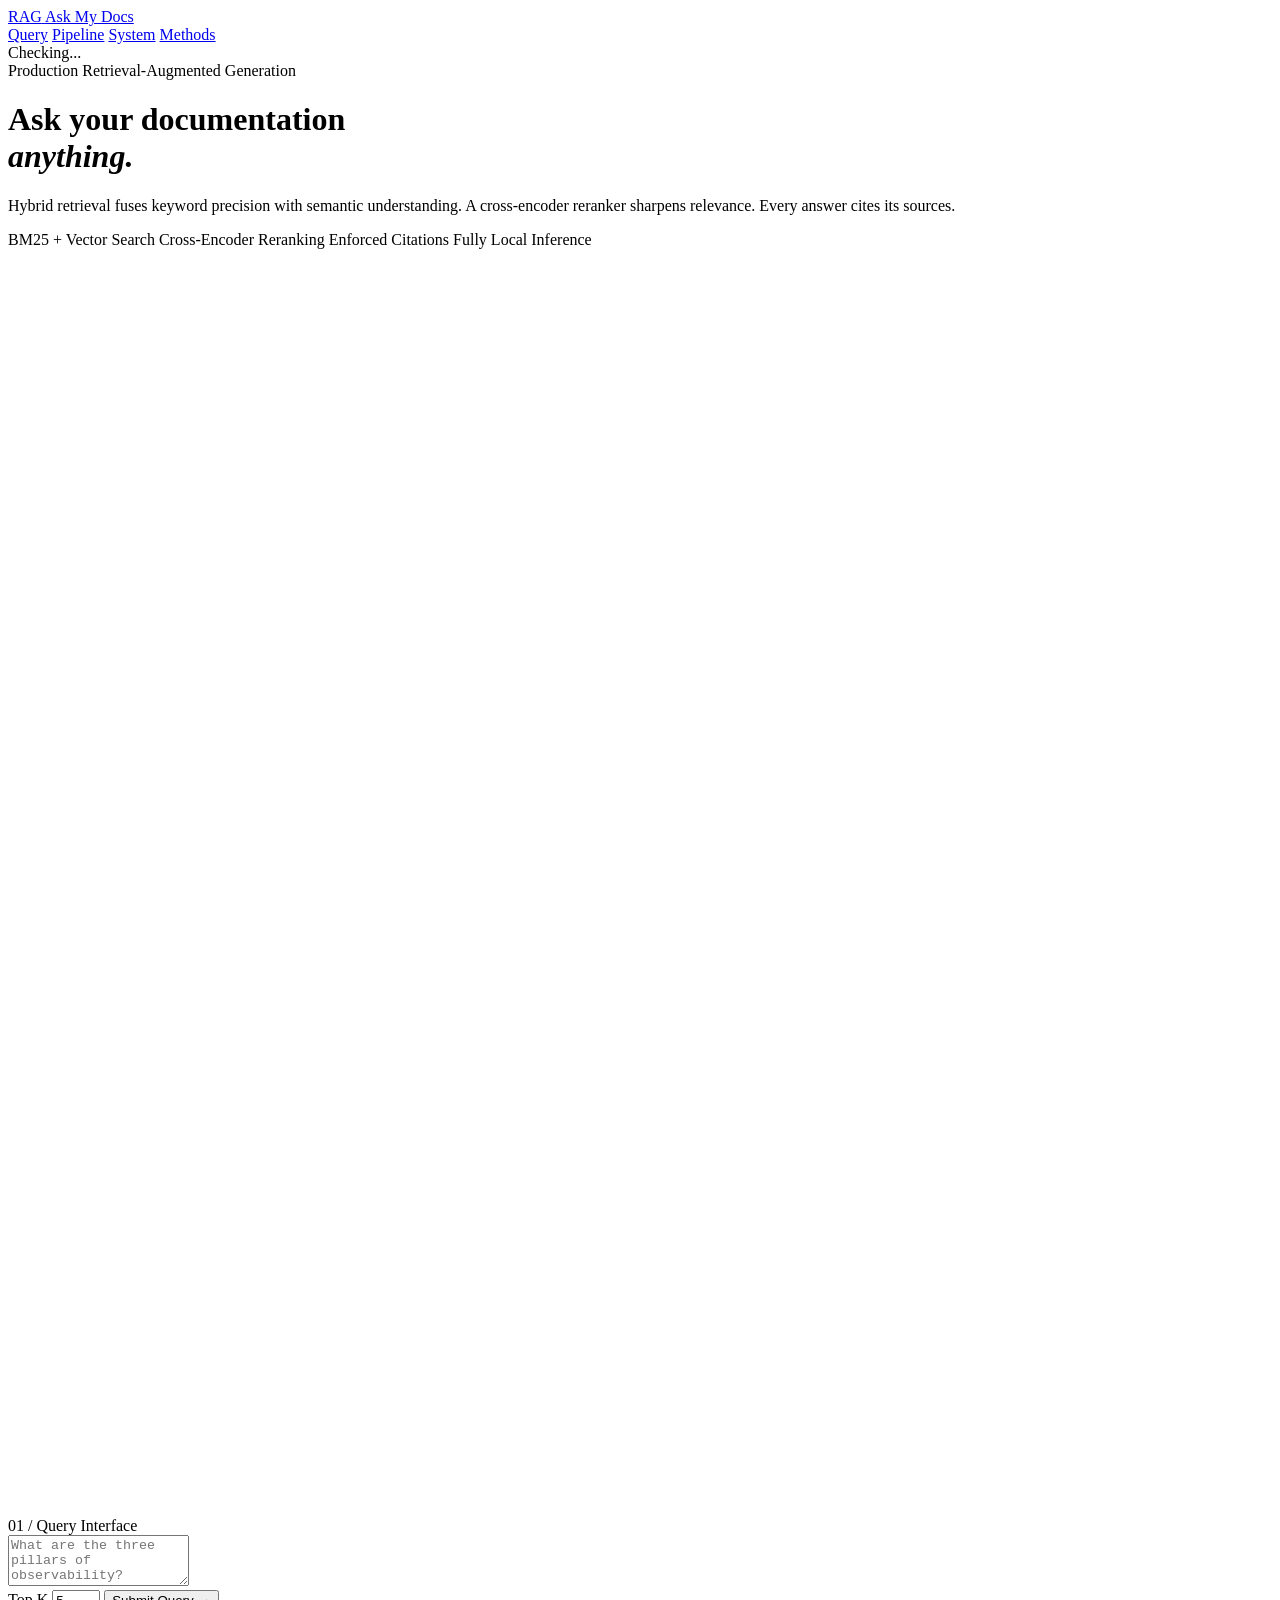
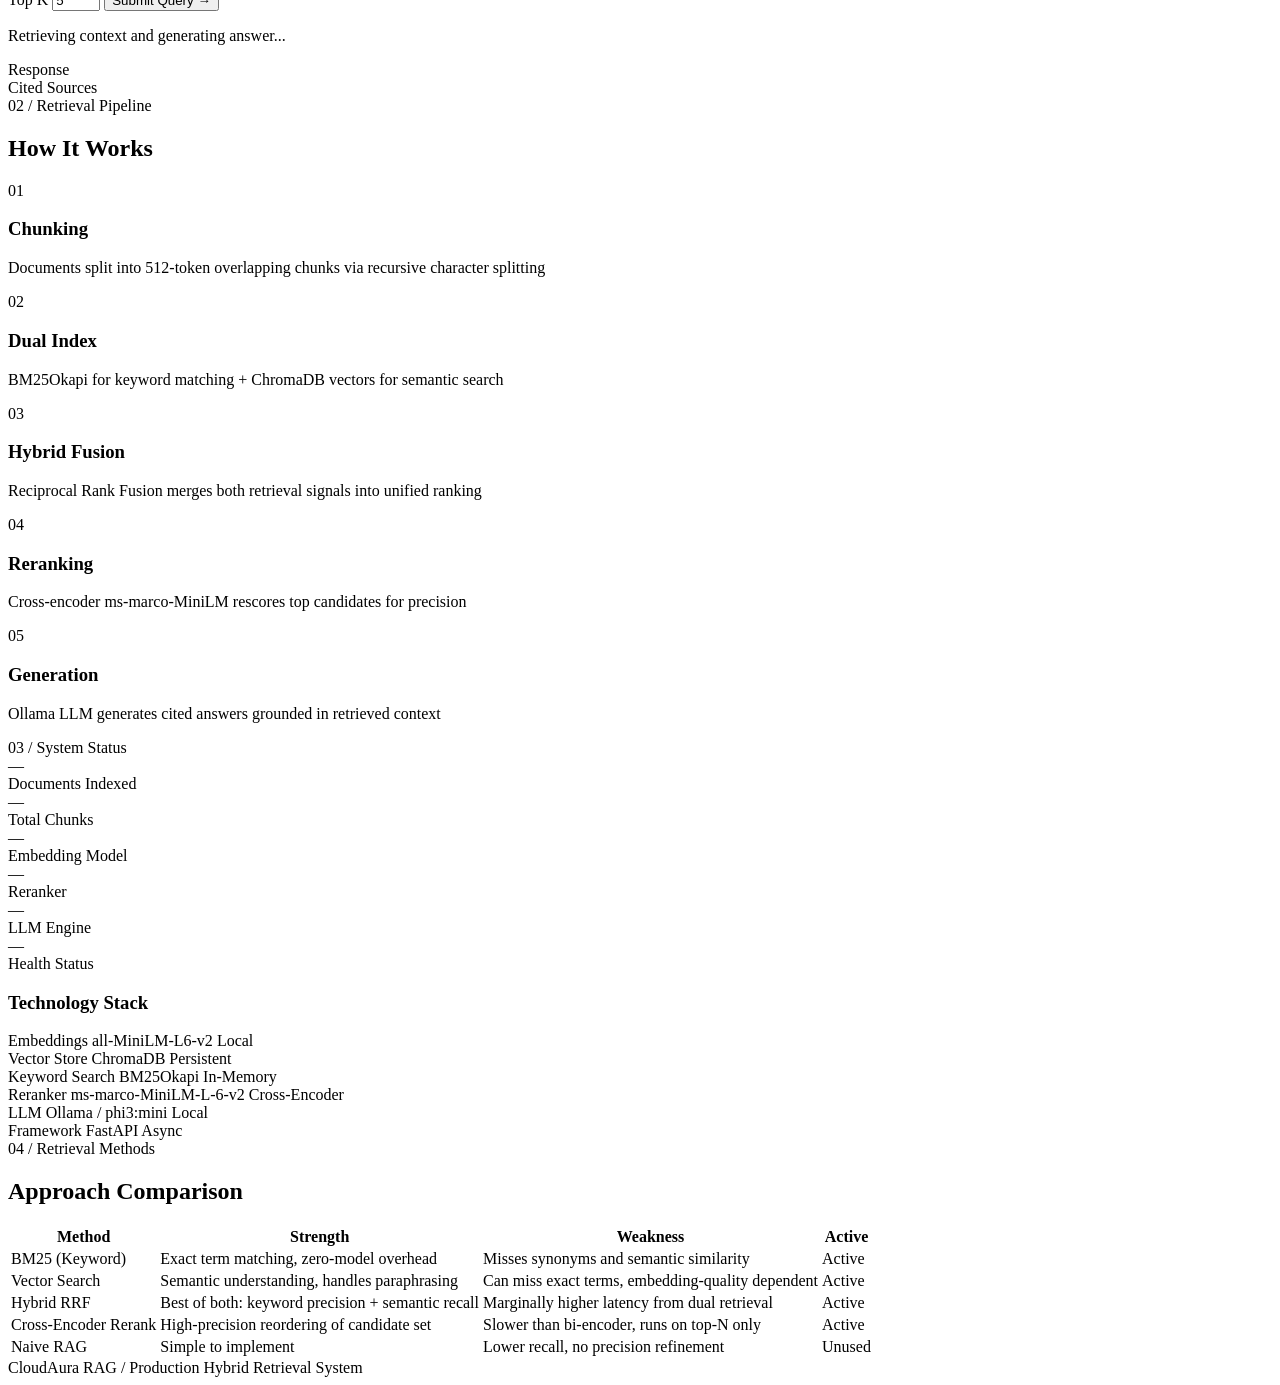
==== p1-foundations/app/static/index.html @ 6e60dba6 "feat(p1): refactor existing app into p1-foundations with rag_core imports Move current app/ into p1-" ====
<!DOCTYPE html>
<html lang="en">
<head>
    <meta charset="UTF-8">
    <meta name="viewport" content="width=device-width, initial-scale=1.0">
    <title>CloudAura RAG — Ask My Docs</title>
    <link rel="preconnect" href="https://fonts.googleapis.com">
    <link rel="preconnect" href="https://fonts.gstatic.com" crossorigin>
    <link href="https://fonts.googleapis.com/css2?family=Instrument+Serif&family=IBM+Plex+Mono:wght@400;500;600&family=IBM+Plex+Sans:wght@300;400;500;600&display=swap" rel="stylesheet">
    <link rel="stylesheet" href="/css/style.css">
</head>
<body>
    <!-- Grain overlay -->
    <div class="grain"></div>

    <nav class="topbar">
        <div class="topbar-inner">
            <a href="/" class="logo">
                <span class="logo-mark">RAG</span>
                <span class="logo-divider"></span>
                <span class="logo-text">Ask My Docs</span>
            </a>
            <div class="topbar-links">
                <a href="#query">Query</a>
                <a href="#pipeline">Pipeline</a>
                <a href="#system">System</a>
                <a href="#methods">Methods</a>
            </div>
            <div class="topbar-status">
                <span class="status-dot" id="status-dot"></span>
                <span class="status-label" id="status-label">Checking...</span>
            </div>
        </div>
    </nav>

    <header class="hero">
        <div class="hero-inner">
            <div class="hero-label">Production Retrieval-Augmented Generation</div>
            <h1>Ask your documentation<br><em>anything.</em></h1>
            <p class="hero-desc">Hybrid retrieval fuses keyword precision with semantic understanding. A cross-encoder reranker sharpens relevance. Every answer cites its sources.</p>
            <div class="hero-tags">
                <span class="tag">BM25 + Vector Search</span>
                <span class="tag">Cross-Encoder Reranking</span>
                <span class="tag">Enforced Citations</span>
                <span class="tag">Fully Local Inference</span>
            </div>
        </div>
        <div class="hero-decoration">
            <svg viewBox="0 0 200 200" class="hero-svg">
                <circle cx="100" cy="100" r="80" fill="none" stroke="var(--amber)" stroke-width="0.5" opacity="0.3"/>
                <circle cx="100" cy="100" r="60" fill="none" stroke="var(--amber)" stroke-width="0.3" opacity="0.2"/>
                <circle cx="100" cy="100" r="40" fill="none" stroke="var(--amber)" stroke-width="0.5" opacity="0.15"/>
                <line x1="20" y1="100" x2="180" y2="100" stroke="var(--amber)" stroke-width="0.3" opacity="0.15"/>
                <line x1="100" y1="20" x2="100" y2="180" stroke="var(--amber)" stroke-width="0.3" opacity="0.15"/>
            </svg>
        </div>
    </header>

    <main>
        <!-- Query Section -->
        <section id="query" class="section">
            <div class="section-inner">
                <div class="section-label">01 / Query Interface</div>
                <div class="query-layout">
                    <form id="ask-form" class="query-form">
                        <div class="input-wrap">
                            <textarea id="question" placeholder="What are the three pillars of observability?" rows="3" minlength="3" maxlength="2000" required></textarea>
                            <div class="input-footer">
                                <label class="topk-label">
                                    <span>Top K</span>
                                    <input type="number" id="top-k" value="5" min="1" max="20">
                                </label>
                                <button type="submit" id="ask-btn">
                                    <span class="btn-text">Submit Query</span>
                                    <span class="btn-arrow">&rarr;</span>
                                </button>
                            </div>
                        </div>
                    </form>
                </div>

                <div id="loading" class="loading hidden">
                    <div class="loading-bar"></div>
                    <p>Retrieving context and generating answer...</p>
                </div>

                <div id="error-panel" class="error-panel hidden"></div>

                <div id="answer-panel" class="answer-panel hidden">
                    <div class="answer-meta-bar">
                        <span id="answer-model" class="meta-chip"></span>
                        <span id="answer-method" class="meta-chip"></span>
                        <span id="answer-latency" class="meta-chip accent"></span>
                    </div>
                    <div class="answer-body">
                        <div class="answer-label">Response</div>
                        <div id="answer-text" class="answer-text"></div>
                    </div>
                    <div id="citations" class="citations-section">
                        <div class="citations-label">Cited Sources</div>
                        <div id="citation-list" class="citation-grid"></div>
                    </div>
                </div>
            </div>
        </section>

        <!-- Pipeline Section -->
        <section id="pipeline" class="section section-alt">
            <div class="section-inner">
                <div class="section-label">02 / Retrieval Pipeline</div>
                <h2 class="section-title">How It Works</h2>
                <div class="pipeline-track">
                    <div class="pipeline-node" style="--delay: 0">
                        <div class="node-index">01</div>
                        <div class="node-content">
                            <h3>Chunking</h3>
                            <p>Documents split into 512-token overlapping chunks via recursive character splitting</p>
                        </div>
                    </div>
                    <div class="pipeline-connector"></div>
                    <div class="pipeline-node" style="--delay: 1">
                        <div class="node-index">02</div>
                        <div class="node-content">
                            <h3>Dual Index</h3>
                            <p>BM25Okapi for keyword matching + ChromaDB vectors for semantic search</p>
                        </div>
                    </div>
                    <div class="pipeline-connector"></div>
                    <div class="pipeline-node" style="--delay: 2">
                        <div class="node-index">03</div>
                        <div class="node-content">
                            <h3>Hybrid Fusion</h3>
                            <p>Reciprocal Rank Fusion merges both retrieval signals into unified ranking</p>
                        </div>
                    </div>
                    <div class="pipeline-connector"></div>
                    <div class="pipeline-node" style="--delay: 3">
                        <div class="node-index">04</div>
                        <div class="node-content">
                            <h3>Reranking</h3>
                            <p>Cross-encoder ms-marco-MiniLM rescores top candidates for precision</p>
                        </div>
                    </div>
                    <div class="pipeline-connector"></div>
                    <div class="pipeline-node" style="--delay: 4">
                        <div class="node-index">05</div>
                        <div class="node-content">
                            <h3>Generation</h3>
                            <p>Ollama LLM generates cited answers grounded in retrieved context</p>
                        </div>
                    </div>
                </div>
            </div>
        </section>

        <!-- System Stats -->
        <section id="system" class="section">
            <div class="section-inner">
                <div class="section-label">03 / System Status</div>
                <div class="stats-row">
                    <div class="stat-block">
                        <div class="stat-number" id="stat-docs">&mdash;</div>
                        <div class="stat-desc">Documents Indexed</div>
                    </div>
                    <div class="stat-divider"></div>
                    <div class="stat-block">
                        <div class="stat-number" id="stat-chunks">&mdash;</div>
                        <div class="stat-desc">Total Chunks</div>
                    </div>
                    <div class="stat-divider"></div>
                    <div class="stat-block">
                        <div class="stat-number mono" id="stat-embed">&mdash;</div>
                        <div class="stat-desc">Embedding Model</div>
                    </div>
                    <div class="stat-divider"></div>
                    <div class="stat-block">
                        <div class="stat-number mono" id="stat-reranker">&mdash;</div>
                        <div class="stat-desc">Reranker</div>
                    </div>
                    <div class="stat-divider"></div>
                    <div class="stat-block">
                        <div class="stat-number mono" id="stat-llm">&mdash;</div>
                        <div class="stat-desc">LLM Engine</div>
                    </div>
                    <div class="stat-divider"></div>
                    <div class="stat-block">
                        <div class="stat-number" id="stat-health">&mdash;</div>
                        <div class="stat-desc">Health Status</div>
                    </div>
                </div>

                <h3 class="subsection-title">Technology Stack</h3>
                <div class="stack-table">
                    <div class="stack-row">
                        <span class="stack-key">Embeddings</span>
                        <span class="stack-val">all-MiniLM-L6-v2</span>
                        <span class="stack-badge">Local</span>
                    </div>
                    <div class="stack-row">
                        <span class="stack-key">Vector Store</span>
                        <span class="stack-val">ChromaDB</span>
                        <span class="stack-badge">Persistent</span>
                    </div>
                    <div class="stack-row">
                        <span class="stack-key">Keyword Search</span>
                        <span class="stack-val">BM25Okapi</span>
                        <span class="stack-badge">In-Memory</span>
                    </div>
                    <div class="stack-row">
                        <span class="stack-key">Reranker</span>
                        <span class="stack-val">ms-marco-MiniLM-L-6-v2</span>
                        <span class="stack-badge">Cross-Encoder</span>
                    </div>
                    <div class="stack-row">
                        <span class="stack-key">LLM</span>
                        <span class="stack-val">Ollama / phi3:mini</span>
                        <span class="stack-badge">Local</span>
                    </div>
                    <div class="stack-row">
                        <span class="stack-key">Framework</span>
                        <span class="stack-val">FastAPI</span>
                        <span class="stack-badge">Async</span>
                    </div>
                </div>
            </div>
        </section>

        <!-- Methods Comparison -->
        <section id="methods" class="section section-alt">
            <div class="section-inner">
                <div class="section-label">04 / Retrieval Methods</div>
                <h2 class="section-title">Approach Comparison</h2>
                <div class="table-wrap">
                    <table class="methods-table">
                        <thead>
                            <tr>
                                <th>Method</th>
                                <th>Strength</th>
                                <th>Weakness</th>
                                <th>Active</th>
                            </tr>
                        </thead>
                        <tbody>
                            <tr>
                                <td class="method-name">BM25 (Keyword)</td>
                                <td>Exact term matching, zero-model overhead</td>
                                <td>Misses synonyms and semantic similarity</td>
                                <td><span class="active-yes">Active</span></td>
                            </tr>
                            <tr>
                                <td class="method-name">Vector Search</td>
                                <td>Semantic understanding, handles paraphrasing</td>
                                <td>Can miss exact terms, embedding-quality dependent</td>
                                <td><span class="active-yes">Active</span></td>
                            </tr>
                            <tr>
                                <td class="method-name">Hybrid RRF</td>
                                <td>Best of both: keyword precision + semantic recall</td>
                                <td>Marginally higher latency from dual retrieval</td>
                                <td><span class="active-yes">Active</span></td>
                            </tr>
                            <tr>
                                <td class="method-name">Cross-Encoder Rerank</td>
                                <td>High-precision reordering of candidate set</td>
                                <td>Slower than bi-encoder, runs on top-N only</td>
                                <td><span class="active-yes">Active</span></td>
                            </tr>
                            <tr class="row-inactive">
                                <td class="method-name">Naive RAG</td>
                                <td>Simple to implement</td>
                                <td>Lower recall, no precision refinement</td>
                                <td><span class="active-no">Unused</span></td>
                            </tr>
                        </tbody>
                    </table>
                </div>
            </div>
        </section>
    </main>

    <footer class="footer">
        <div class="section-inner">
            <div class="footer-content">
                <span class="footer-brand">CloudAura RAG</span>
                <span class="footer-sep">/</span>
                <span>Production Hybrid Retrieval System</span>
            </div>
        </div>
    </footer>

    <script src="/js/app.js"></script>
</body>
</html>
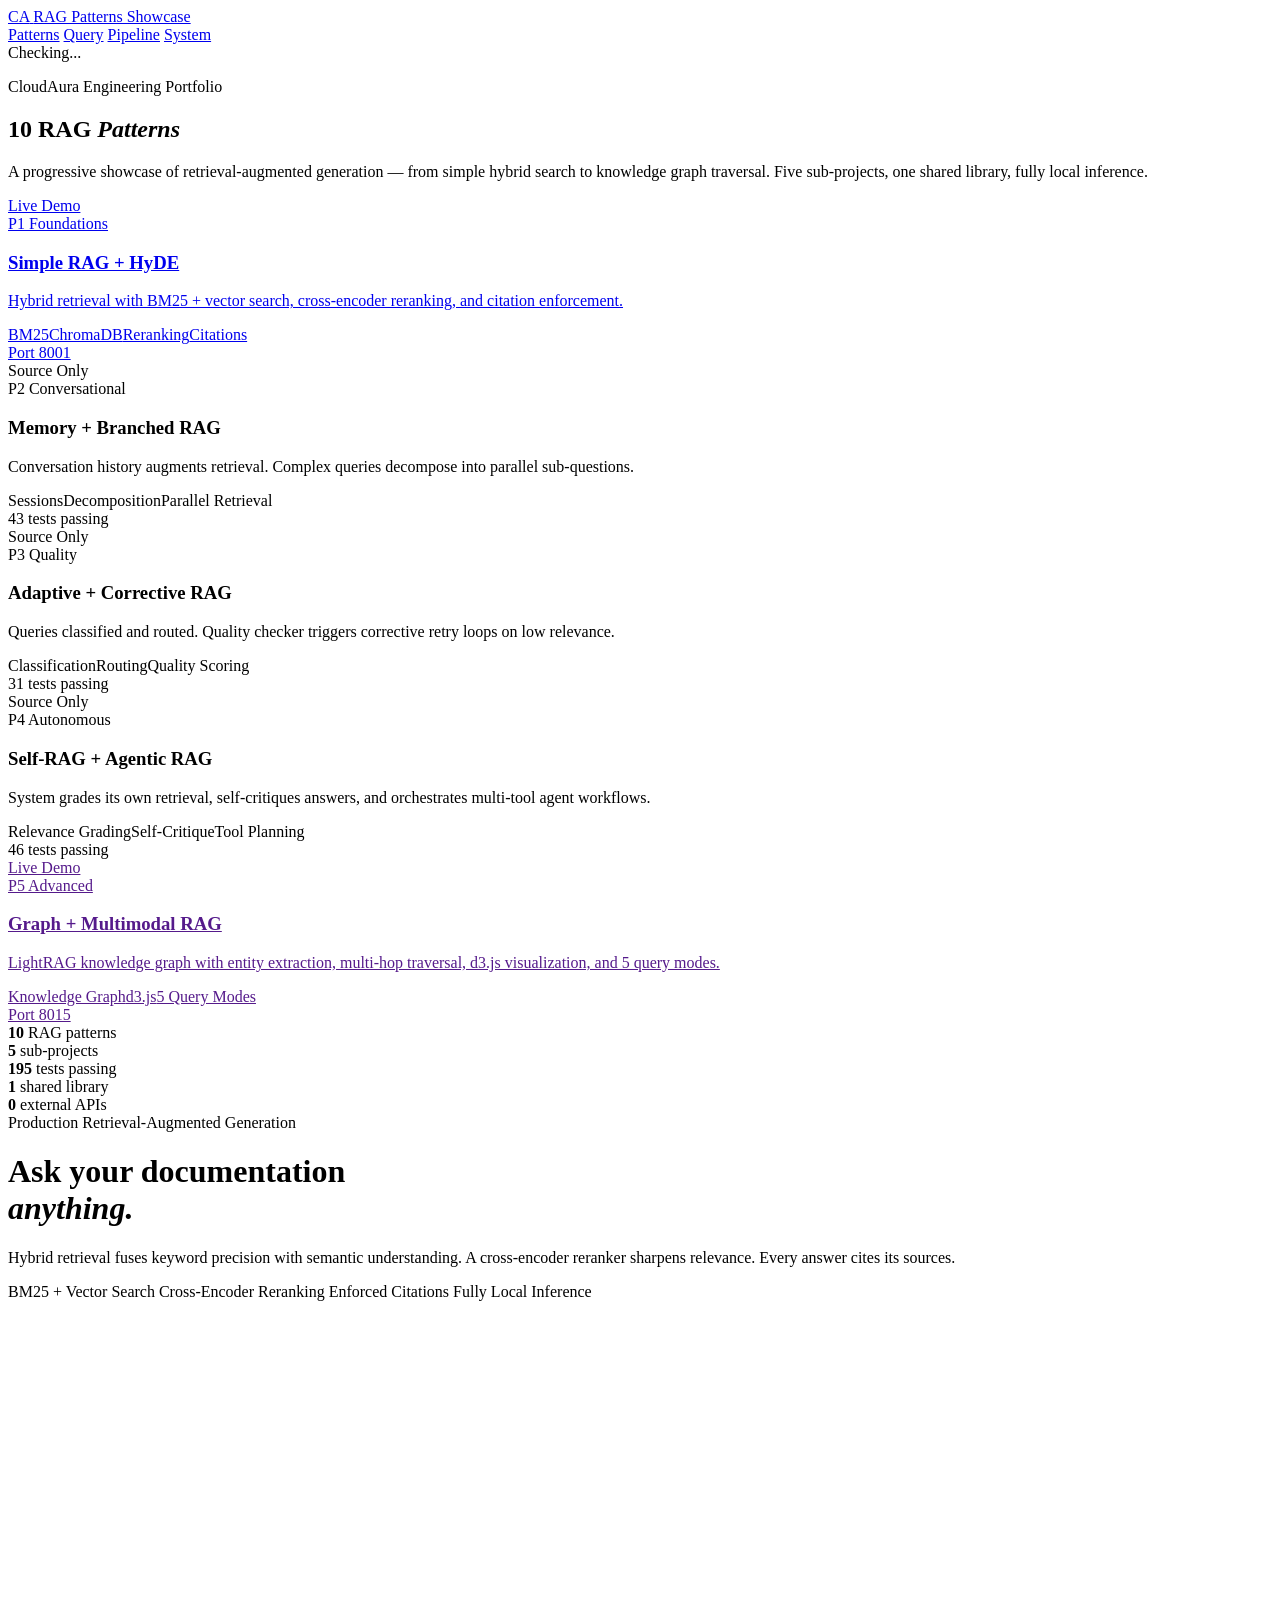
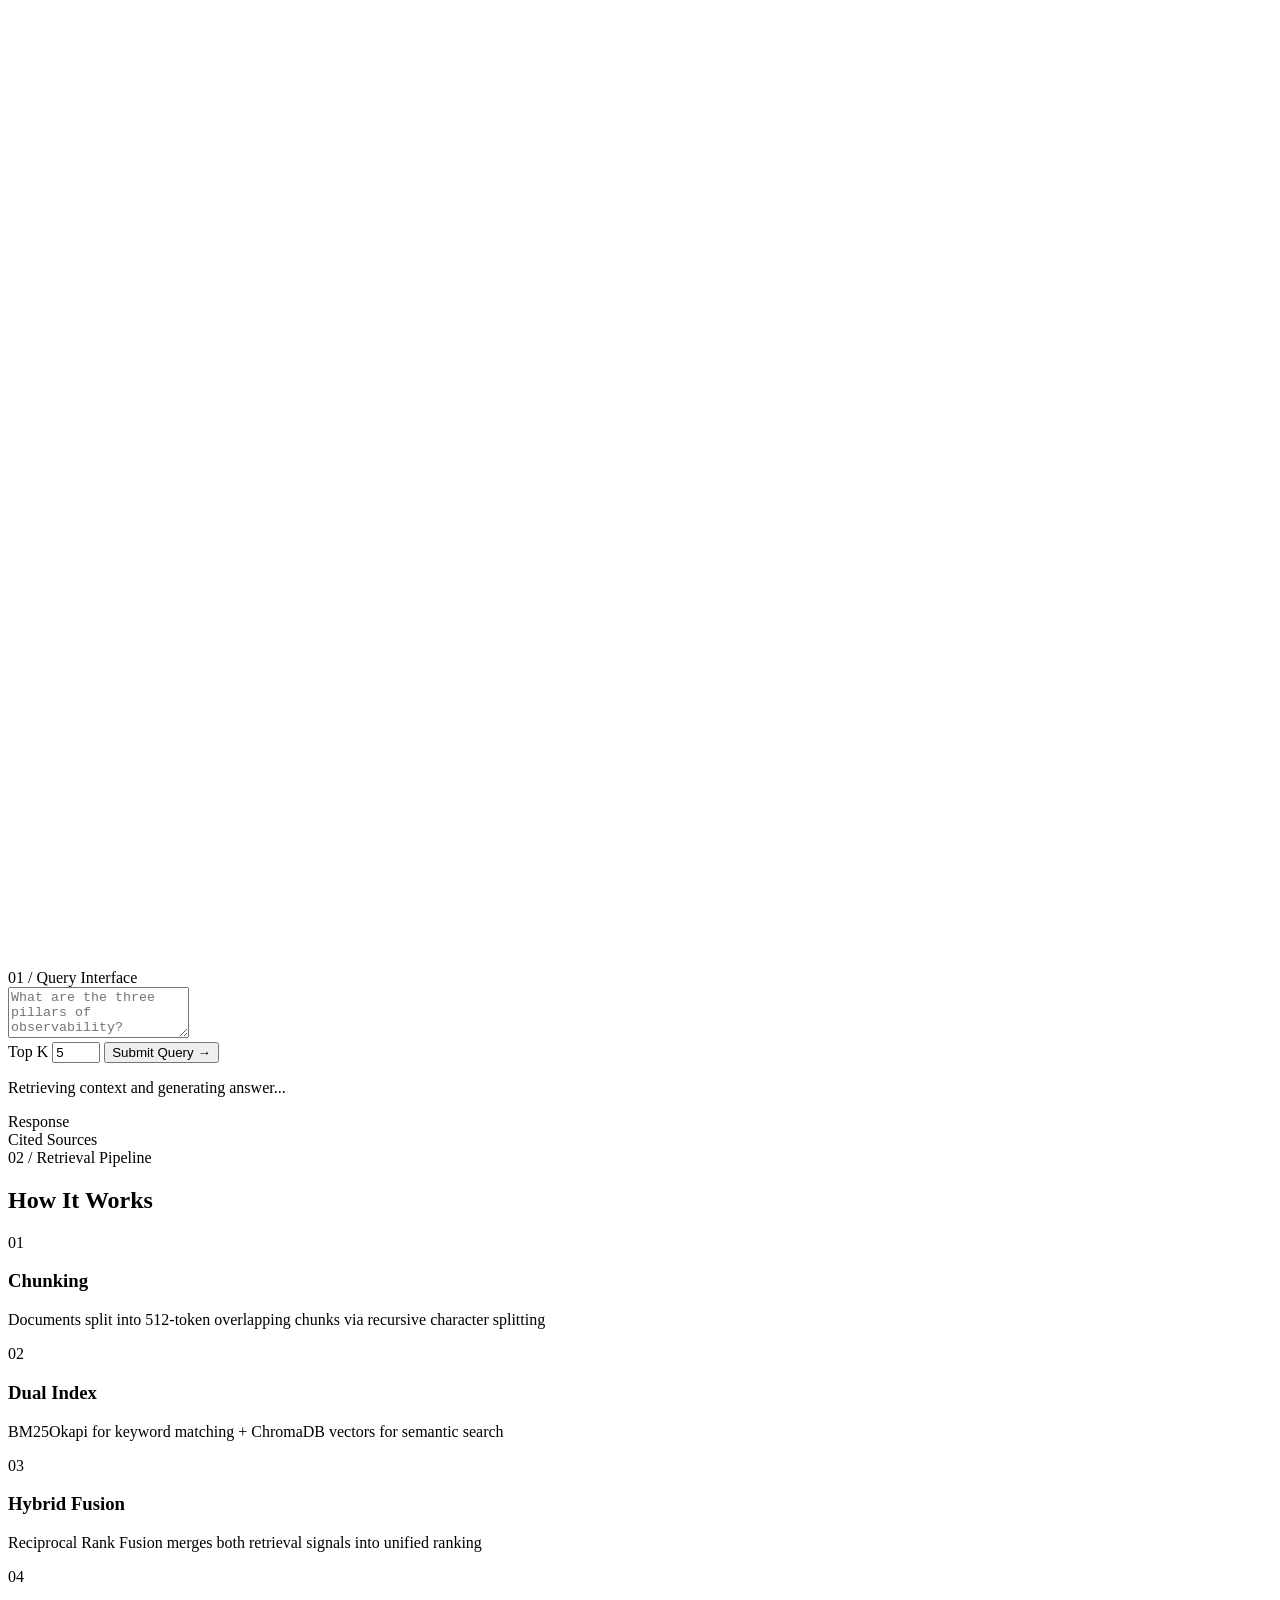
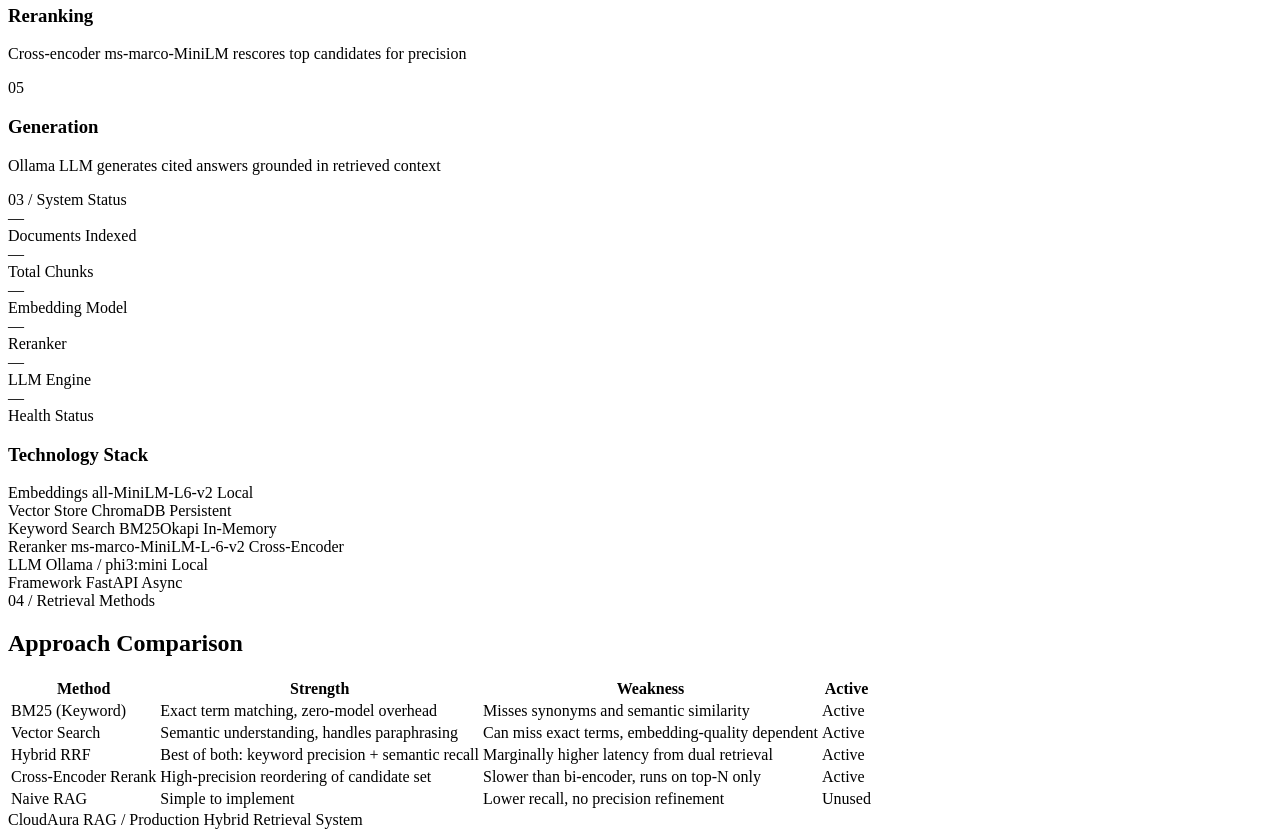
==== commit 826f189b: "feat(deploy): add showcase gateway, CI/CD for all 5 sub-projects, P5 Nginx config - CI/CD: matrix st" ====
--- a/p1-foundations/app/static/index.html
+++ b/p1-foundations/app/static/index.html
@@ -3,7 +3,7 @@
 <head>
     <meta charset="UTF-8">
     <meta name="viewport" content="width=device-width, initial-scale=1.0">
-    <title>CloudAura RAG — Ask My Docs</title>
+    <title>CloudAura RAG — 10 Patterns Showcase</title>
     <link rel="preconnect" href="https://fonts.googleapis.com">
     <link rel="preconnect" href="https://fonts.gstatic.com" crossorigin>
     <link href="https://fonts.googleapis.com/css2?family=Instrument+Serif&family=IBM+Plex+Mono:wght@400;500;600&family=IBM+Plex+Sans:wght@300;400;500;600&display=swap" rel="stylesheet">
@@ -16,15 +16,15 @@
     <nav class="topbar">
         <div class="topbar-inner">
             <a href="/" class="logo">
-                <span class="logo-mark">RAG</span>
+                <span class="logo-mark">CA</span>
                 <span class="logo-divider"></span>
-                <span class="logo-text">Ask My Docs</span>
+                <span class="logo-text">RAG Patterns Showcase</span>
             </a>
             <div class="topbar-links">
+                <a href="#showcase">Patterns</a>
                 <a href="#query">Query</a>
                 <a href="#pipeline">Pipeline</a>
                 <a href="#system">System</a>
-                <a href="#methods">Methods</a>
             </div>
             <div class="topbar-status">
                 <span class="status-dot" id="status-dot"></span>
@@ -32,6 +32,77 @@
             </div>
         </div>
     </nav>
+
+    <!-- Showcase Gateway -->
+    <section id="showcase" class="showcase">
+        <div class="showcase-inner">
+            <p class="showcase-label">CloudAura Engineering Portfolio</p>
+            <h1 class="showcase-title">10 RAG <em>Patterns</em></h1>
+            <p class="showcase-desc">
+                A progressive showcase of retrieval-augmented generation — from simple hybrid search
+                to knowledge graph traversal. Five sub-projects, one shared library, fully local inference.
+            </p>
+            <div class="showcase-grid">
+                <a href="#query" class="showcase-card live">
+                    <div class="card-badge">Live Demo</div>
+                    <div class="card-label">P1 Foundations</div>
+                    <h3>Simple RAG + HyDE</h3>
+                    <p>Hybrid retrieval with BM25 + vector search, cross-encoder reranking, and citation enforcement.</p>
+                    <div class="card-tags">
+                        <span>BM25</span><span>ChromaDB</span><span>Reranking</span><span>Citations</span>
+                    </div>
+                    <div class="card-port">Port 8001</div>
+                </a>
+                <div class="showcase-card source">
+                    <div class="card-badge">Source Only</div>
+                    <div class="card-label">P2 Conversational</div>
+                    <h3>Memory + Branched RAG</h3>
+                    <p>Conversation history augments retrieval. Complex queries decompose into parallel sub-questions.</p>
+                    <div class="card-tags">
+                        <span>Sessions</span><span>Decomposition</span><span>Parallel Retrieval</span>
+                    </div>
+                    <div class="card-port">43 tests passing</div>
+                </div>
+                <div class="showcase-card source">
+                    <div class="card-badge">Source Only</div>
+                    <div class="card-label">P3 Quality</div>
+                    <h3>Adaptive + Corrective RAG</h3>
+                    <p>Queries classified and routed. Quality checker triggers corrective retry loops on low relevance.</p>
+                    <div class="card-tags">
+                        <span>Classification</span><span>Routing</span><span>Quality Scoring</span>
+                    </div>
+                    <div class="card-port">31 tests passing</div>
+                </div>
+                <div class="showcase-card source">
+                    <div class="card-badge">Source Only</div>
+                    <div class="card-label">P4 Autonomous</div>
+                    <h3>Self-RAG + Agentic RAG</h3>
+                    <p>System grades its own retrieval, self-critiques answers, and orchestrates multi-tool agent workflows.</p>
+                    <div class="card-tags">
+                        <span>Relevance Grading</span><span>Self-Critique</span><span>Tool Planning</span>
+                    </div>
+                    <div class="card-port">46 tests passing</div>
+                </div>
+                <a href="" class="showcase-card live" id="p5-link">
+                    <div class="card-badge">Live Demo</div>
+                    <div class="card-label">P5 Advanced</div>
+                    <h3>Graph + Multimodal RAG</h3>
+                    <p>LightRAG knowledge graph with entity extraction, multi-hop traversal, d3.js visualization, and 5 query modes.</p>
+                    <div class="card-tags">
+                        <span>Knowledge Graph</span><span>d3.js</span><span>5 Query Modes</span>
+                    </div>
+                    <div class="card-port">Port 8015</div>
+                </a>
+            </div>
+            <div class="showcase-stats">
+                <div class="showcase-stat"><strong>10</strong> RAG patterns</div>
+                <div class="showcase-stat"><strong>5</strong> sub-projects</div>
+                <div class="showcase-stat"><strong>195</strong> tests passing</div>
+                <div class="showcase-stat"><strong>1</strong> shared library</div>
+                <div class="showcase-stat"><strong>0</strong> external APIs</div>
+            </div>
+        </div>
+    </section>
 
     <header class="hero">
         <div class="hero-inner">
